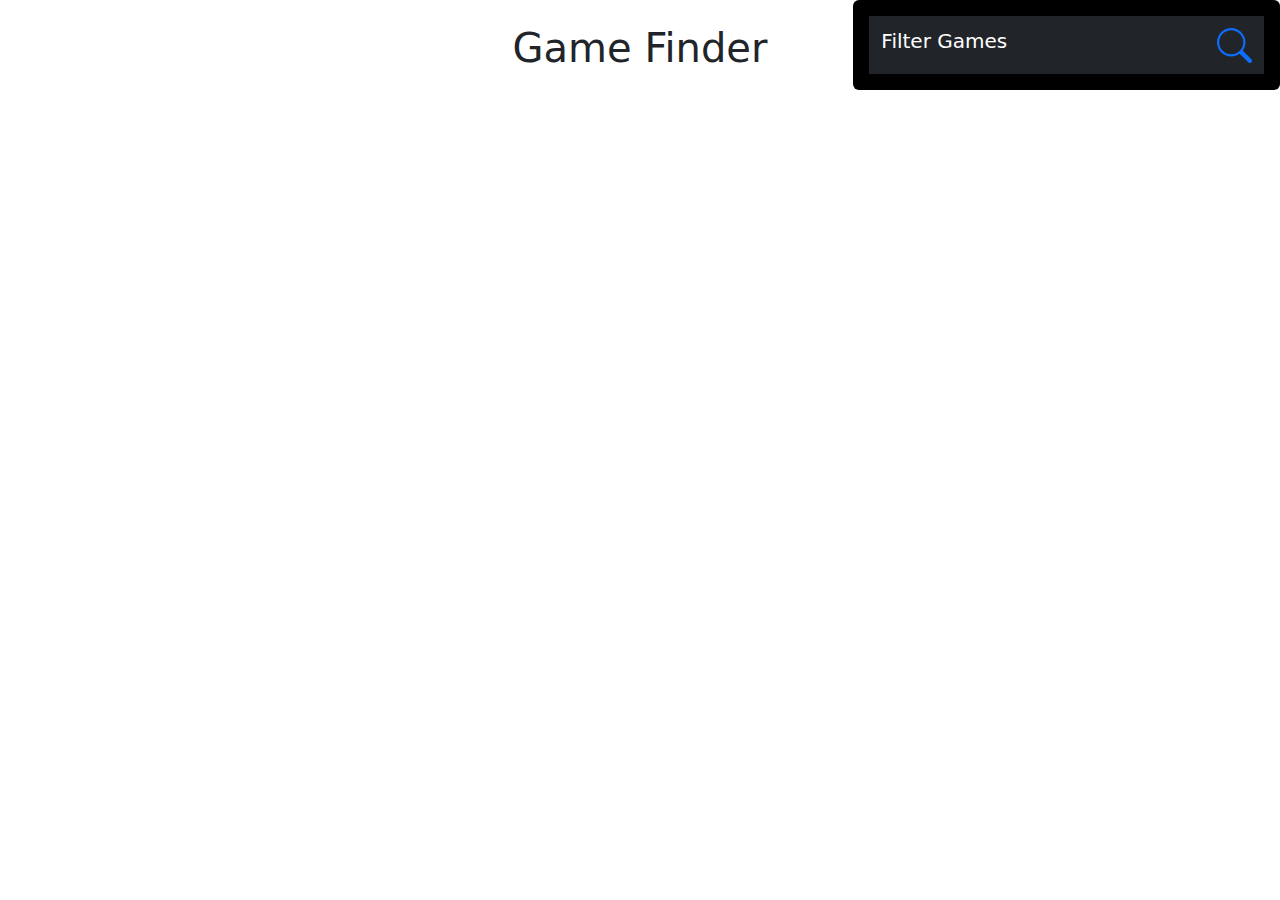
==== index.html @ aaa4d40a "nothing to see here" ====
<!DOCTYPE html>
<html lang="en">

<head>
  <meta charset="UTF-8">
  <meta name="viewport" content="width=device-width, initial-scale=1.0">
  <title>Document</title>
  <link rel="reset" href="./assets/css/reset.css" />
  <link rel="stylesheet" href="./assets/css/style.css">
  <link rel="stylesheet" href="https://cdn.jsdelivr.net/npm/bootstrap@5.1.3/dist/css/bootstrap.min.css">
</head>
<!-- <script src='./assets/js/script.js'></script> -->
<body class="container-fluid">
  <header class="row justify-content-end">
    <!-- look into bootstrap elements so that Game Finder can stay in the center and navbar can be uploaded -->
    <!-- add flex stats so that this can be in-line with filter games -->
    <h1 class="col col-sm-4 text-center pt-4" id="Title">Game Finder</h1>
    <!-- add in Google Fonts later to give it some pizazz -->
    <div class="col col-sm-4 mb-3 p-3 bg-black rounded">
      <nav class="navbar navbar-dark bg-dark">
        <div class="container-fluid">
          <h2 class="navbar-brand">Filter Games</h2>
            <a href= "./index2.html"><svg xmlns="http://www.w3.org/2000/svg" width="35" height="35" fill="currentColor" class="bi bi-search" viewBox="0 0 16 16">
              <path d="M11.742 10.344a6.5 6.5 0 1 0-1.397 1.398h-.001c.03.04.062.078.098.115l3.85 3.85a1 1 0 0 0 1.415-1.414l-3.85-3.85a1.007 1.007 0 0 0-.115-.1zM12 6.5a5.5 5.5 0 1 1-11 0 5.5 5.5 0 0 1 11 0z"/>
            </svg></a>
        </div>
      </nav>
    </div>
  </header>
  <script src="./assets/js/script.js"></script>
</body>

</html>
---- assets/css/style.css ----
/* h1 {
  display: flex;
  flex-direction: column;
  text-align: center;
  padding-top: 40px;
} */
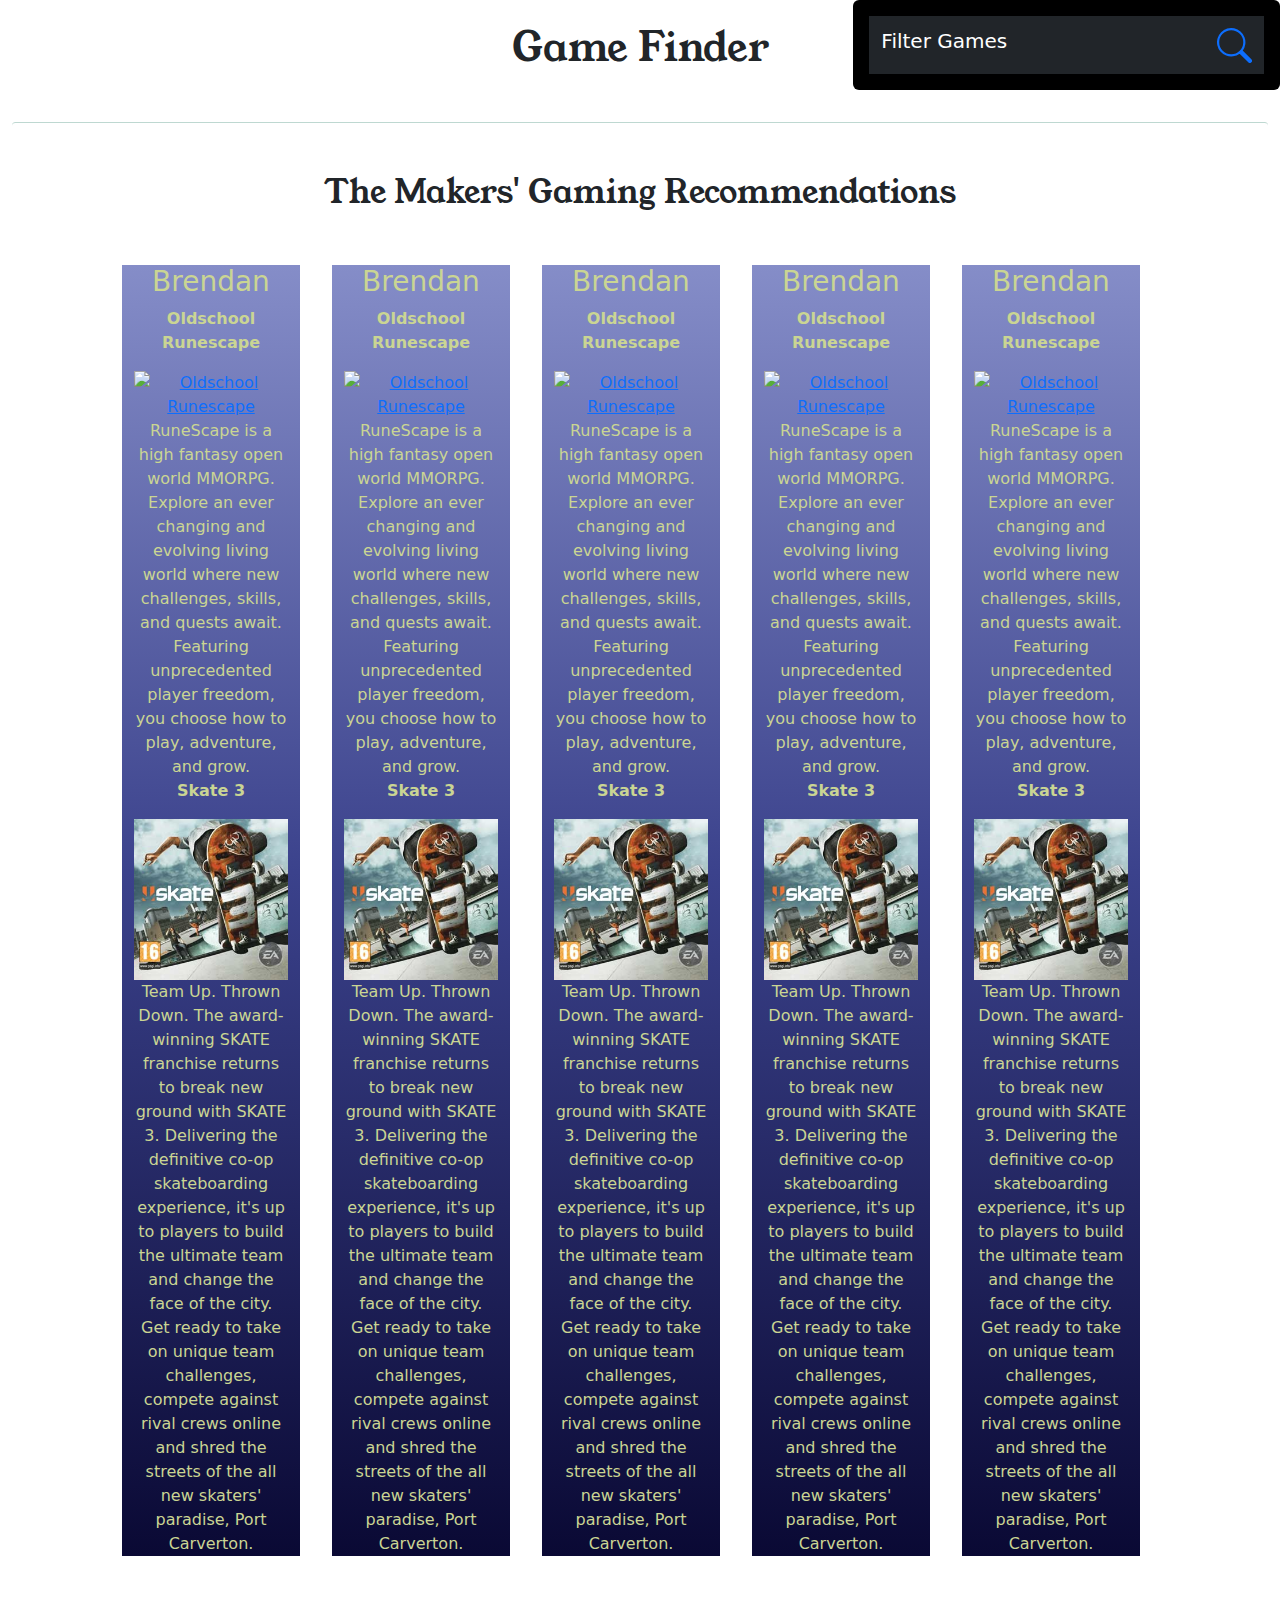
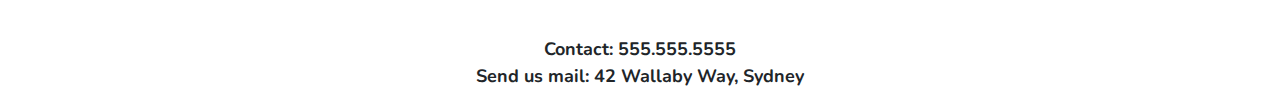
==== commit 82c67e4b: "Merge branch 'master' into newbranch" ====
--- a/index.html
+++ b/index.html
@@ -8,14 +8,25 @@
   <link rel="reset" href="./assets/css/reset.css" />
   <link rel="stylesheet" href="./assets/css/style.css">
   <link rel="stylesheet" href="https://cdn.jsdelivr.net/npm/bootstrap@5.1.3/dist/css/bootstrap.min.css">
+  
+  <link rel="preconnect" href="https://fonts.googleapis.com">
+<link rel="preconnect" href="https://fonts.gstatic.com" crossorigin>
+<link href="https://fonts.googleapis.com/css2?family=Nunito:wght@200&display=swap" rel="stylesheet">
+
+  <link rel="preconnect" href="https://fonts.googleapis.com">
+<link rel="preconnect" href="https://fonts.gstatic.com" crossorigin>
+<link href="https://fonts.googleapis.com/css2?family=Young+Serif&display=swap" rel="stylesheet">
+
 </head>
 <!-- <script src='./assets/js/script.js'></script> -->
+
 <body class="container-fluid">
+  
   <header class="row justify-content-end">
-    <!-- look into bootstrap elements so that Game Finder can stay in the center and navbar can be uploaded -->
-    <!-- add flex stats so that this can be in-line with filter games -->
-    <h1 class="col col-sm-4 text-center pt-4" id="Title">Game Finder</h1>
-    <!-- add in Google Fonts later to give it some pizazz -->
+    <!-- look into bootstrap elements so that Game Finder can stay in the center and navbar can be uploaded --DONE -->
+    <!-- add flex stats so that this can be in-line with filter games --DONE -->
+    <h1 class="col col-sm-4 text-center pt-4" id="title">Game Finder</h1>
+    <!-- add in Google Fonts later to give it some pizazz --DONE -->
     <div class="col col-sm-4 mb-3 p-3 bg-black rounded">
       <nav class="navbar navbar-dark bg-dark">
         <div class="container-fluid">
@@ -27,7 +38,71 @@
       </nav>
     </div>
   </header>
+
+  <hr id="line">
+  
+  <div class="col text-center pt-4" id="us">The Makers' Gaming Recommendations</div>
+<!-- 5 separate columns , with each person's name(picture too maybe?) and their recommended games -->
+<!-- list games with links -->
+<!-- give fiveguys class so all text is adjusted to katygreen -->
+<!-- separate columns for each person -->
+<!-- sort alphabetically -->
+<!-- keep in center of homepage -->
+<div class="container px-5 py-5"> 
+  <div class="row"> 
+      <div class="fiveGuys col-2 mx-3 bg-info img-with-text"><h3 class= "text-center">Brendan</h3>
+        <ul class= "gamename text-center">Oldschool Runescape</ul>
+            <a href="https://oldschool.runescape.com/" target="_blank"><img src="./assets/images/osrs.png" alt="Oldschool Runescape" style="object-fit:cover;"></a>RuneScape is a high fantasy open world MMORPG. Explore an ever changing and evolving living world where new challenges, skills, and quests await. Featuring unprecedented player freedom, you choose how to play, adventure, and grow.
+        </ul>
+        <ul class= "gamename text-center">Skate 3</ul>
+            <a href="https://www.ea.com/games/skate/skate-3" target="_blank"><img src="./assets/images/skate3.png" alt="Skate 3" style="object-fit:cover;"></a>Team Up. Thrown Down. The award-winning SKATE franchise returns to break new ground with SKATE 3. Delivering the definitive co-op skateboarding experience, it's up to players to build the ultimate team and change the face of the city. Get ready to take on unique team challenges, compete against rival crews online and shred the streets of the all new skaters' paradise, Port Carverton.
+        </ul>
+        
+      </div> 
+      <div class="fiveGuys col-2 mx-3 bg-info img-with-text"><h3 class= "text-center">Brendan</h3>
+        <ul class= "gamename text-center">Oldschool Runescape</ul>
+            <a href="https://oldschool.runescape.com/" target="_blank"><img src="./assets/images/osrs.png" alt="Oldschool Runescape" style="object-fit:cover;"></a>RuneScape is a high fantasy open world MMORPG. Explore an ever changing and evolving living world where new challenges, skills, and quests await. Featuring unprecedented player freedom, you choose how to play, adventure, and grow.
+        </ul>
+        <ul class= "gamename text-center">Skate 3</ul>
+            <a href="https://www.ea.com/games/skate/skate-3" target="_blank"><img src="./assets/images/skate3.png" alt="Skate 3" style="object-fit:cover;"></a>Team Up. Thrown Down. The award-winning SKATE franchise returns to break new ground with SKATE 3. Delivering the definitive co-op skateboarding experience, it's up to players to build the ultimate team and change the face of the city. Get ready to take on unique team challenges, compete against rival crews online and shred the streets of the all new skaters' paradise, Port Carverton.
+        </ul>
+        
+      </div>  
+      <div class="fiveGuys col-2 mx-3 bg-info img-with-text"><h3 class= "text-center">Brendan</h3>
+        <ul class= "gamename text-center">Oldschool Runescape</ul>
+            <a href="https://oldschool.runescape.com/" target="_blank"><img src="./assets/images/osrs.png" alt="Oldschool Runescape" style="object-fit:cover;"></a>RuneScape is a high fantasy open world MMORPG. Explore an ever changing and evolving living world where new challenges, skills, and quests await. Featuring unprecedented player freedom, you choose how to play, adventure, and grow.
+        </ul>
+        <ul class= "gamename text-center">Skate 3</ul>
+            <a href="https://www.ea.com/games/skate/skate-3" target="_blank"><img src="./assets/images/skate3.png" alt="Skate 3" style="object-fit:cover;"></a>Team Up. Thrown Down. The award-winning SKATE franchise returns to break new ground with SKATE 3. Delivering the definitive co-op skateboarding experience, it's up to players to build the ultimate team and change the face of the city. Get ready to take on unique team challenges, compete against rival crews online and shred the streets of the all new skaters' paradise, Port Carverton.
+        </ul>
+        
+      </div>  
+      <div class="fiveGuys col-2 mx-3 bg-info img-with-text"><h3 class= "text-center">Brendan</h3>
+        <ul class= "gamename text-center">Oldschool Runescape</ul>
+            <a href="https://oldschool.runescape.com/" target="_blank"><img src="./assets/images/osrs.png" alt="Oldschool Runescape" style="object-fit:cover;"></a>RuneScape is a high fantasy open world MMORPG. Explore an ever changing and evolving living world where new challenges, skills, and quests await. Featuring unprecedented player freedom, you choose how to play, adventure, and grow.
+        </ul>
+        <ul class= "gamename text-center">Skate 3</ul>
+            <a href="https://www.ea.com/games/skate/skate-3" target="_blank"><img src="./assets/images/skate3.png" alt="Skate 3" style="object-fit:cover;"></a>Team Up. Thrown Down. The award-winning SKATE franchise returns to break new ground with SKATE 3. Delivering the definitive co-op skateboarding experience, it's up to players to build the ultimate team and change the face of the city. Get ready to take on unique team challenges, compete against rival crews online and shred the streets of the all new skaters' paradise, Port Carverton.
+        </ul>
+        
+      </div>  
+      <div class="fiveGuys col-2 mx-3 bg-info img-with-text"><h3 class= "text-center">Brendan</h3>
+        <ul class= "gamename text-center">Oldschool Runescape</ul>
+            <a href="https://oldschool.runescape.com/" target="_blank"><img src="./assets/images/osrs.png" alt="Oldschool Runescape" style="object-fit:cover;"></a>RuneScape is a high fantasy open world MMORPG. Explore an ever changing and evolving living world where new challenges, skills, and quests await. Featuring unprecedented player freedom, you choose how to play, adventure, and grow.
+        </ul>
+        <ul class= "gamename text-center">Skate 3</ul>
+            <a href="https://www.ea.com/games/skate/skate-3" target="_blank"><img src="./assets/images/skate3.png" alt="Skate 3" style="object-fit:cover;"></a>Team Up. Thrown Down. The award-winning SKATE franchise returns to break new ground with SKATE 3. Delivering the definitive co-op skateboarding experience, it's up to players to build the ultimate team and change the face of the city. Get ready to take on unique team challenges, compete against rival crews online and shred the streets of the all new skaters' paradise, Port Carverton.
+        </ul>
+        
+      </div>  
+  </div> 
+</div>
+
+  <script src="https://code.jquery.com/jquery-3.5.1.min.js" integrity="sha256-9/aliU8dGd2tb6OSsuzixeV4y/faTqgFtohetphbbj0=" crossorigin="anonymous"></script>
   <script src="./assets/js/script.js"></script>
+
 </body>
-
+<footer><div class="low text-center">Contact: 555.555.5555</div> 
+  <div class="low text-center">Send us mail: 42 Wallaby Way, Sydney</div>
+  </footer>
 </html>--- a/assets/css/style.css
+++ b/assets/css/style.css
@@ -1,6 +1,58 @@
-/* h1 {
+/* game finder now has its own google font */
+#title {
+  font-family: 'Young Serif', serif;
+
+}
+/* creates a horizontal line to separate the top from the center of the screen, with some characteristics of its own */
+#line {
+  height:7px;
+  border-radius: 30px;
+  color: #00664d;
+}
+/* gaming recommendations now has its own google font */
+#us {
+  font-family: 'Young Serif', serif;
+  font-size: 32px;
+
+}
+/* gives our names and descriptions that pleasant Katygreen color in addition to a gradient background flowing from dark blue to light blue */
+.fiveGuys {
+  background: rgb(133,141,200);
+  background: linear-gradient(180deg, rgba(133,141,200,1) 0%, rgba(59,66,140,1) 47%, rgba(10,9,52,1) 100%);
+  color: #cad593;
+}
+/* any game names have their own font pool/size */
+.gamename {
+  text-align: center;
+  width: 100%;
+  color: #cad593;
+  font-weight: bold;
+  padding-left: 0;
+}
+/* aligns images with the text within the 5 columns so that the images do not make the text display out of order */
+.img-with-text {
+  text-align: center;
+  width: [width of img];
+}
+/* secondary confirmation to make sure text aligns with image, making sure nothing flies all over the screen */
+.img-with-text img {
+  display: block;
+  margin: 0 auto;
+}
+img {
   display: flex;
-  flex-direction: column;
-  text-align: center;
-  padding-top: 40px;
-} */+  width: 100%;
+}
+/* aligns footer to bottom center */
+footer {
+  position: relative;
+  bottom: 0;
+  width: 100%;
+  margin-top: 2rem;
+}
+/* footer words now have their own google font */
+.low {
+  font-family: 'Nunito', sans-serif;
+  font-weight: bold;
+  font-size: 18px;
+}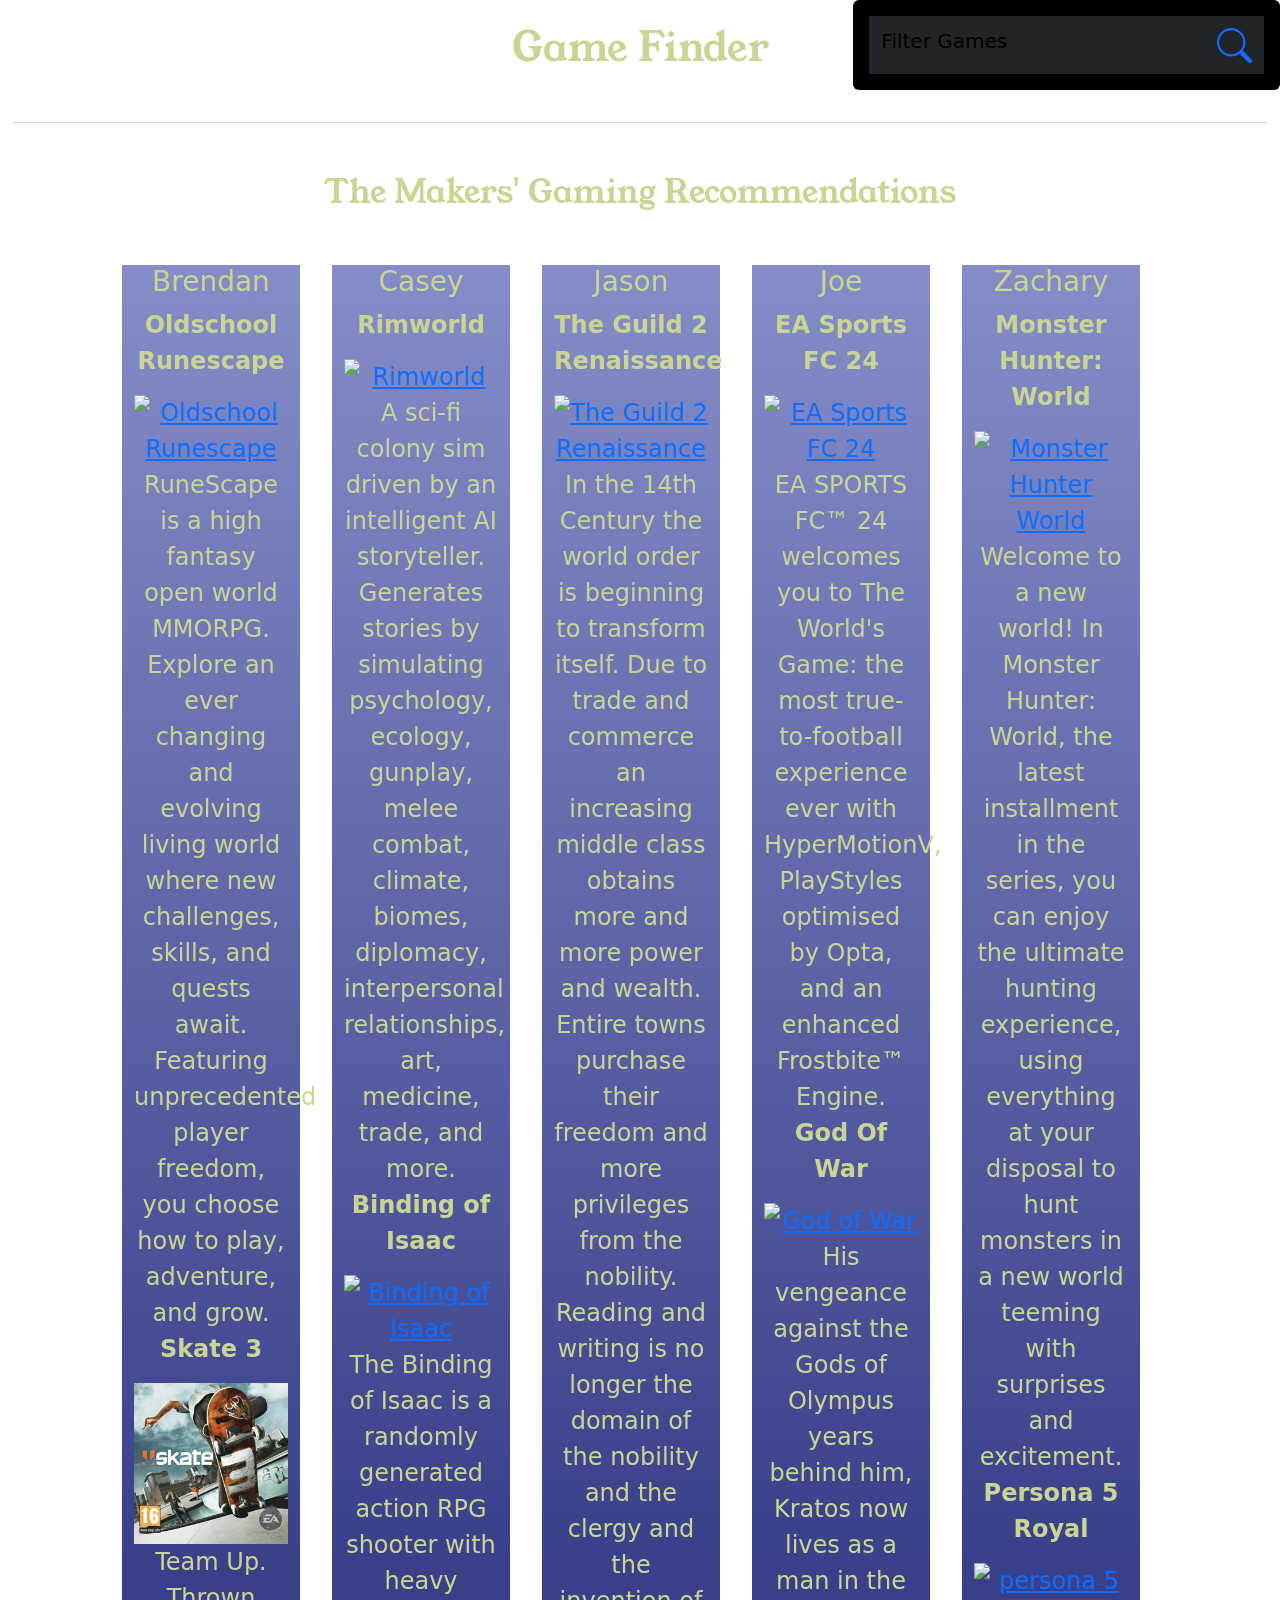
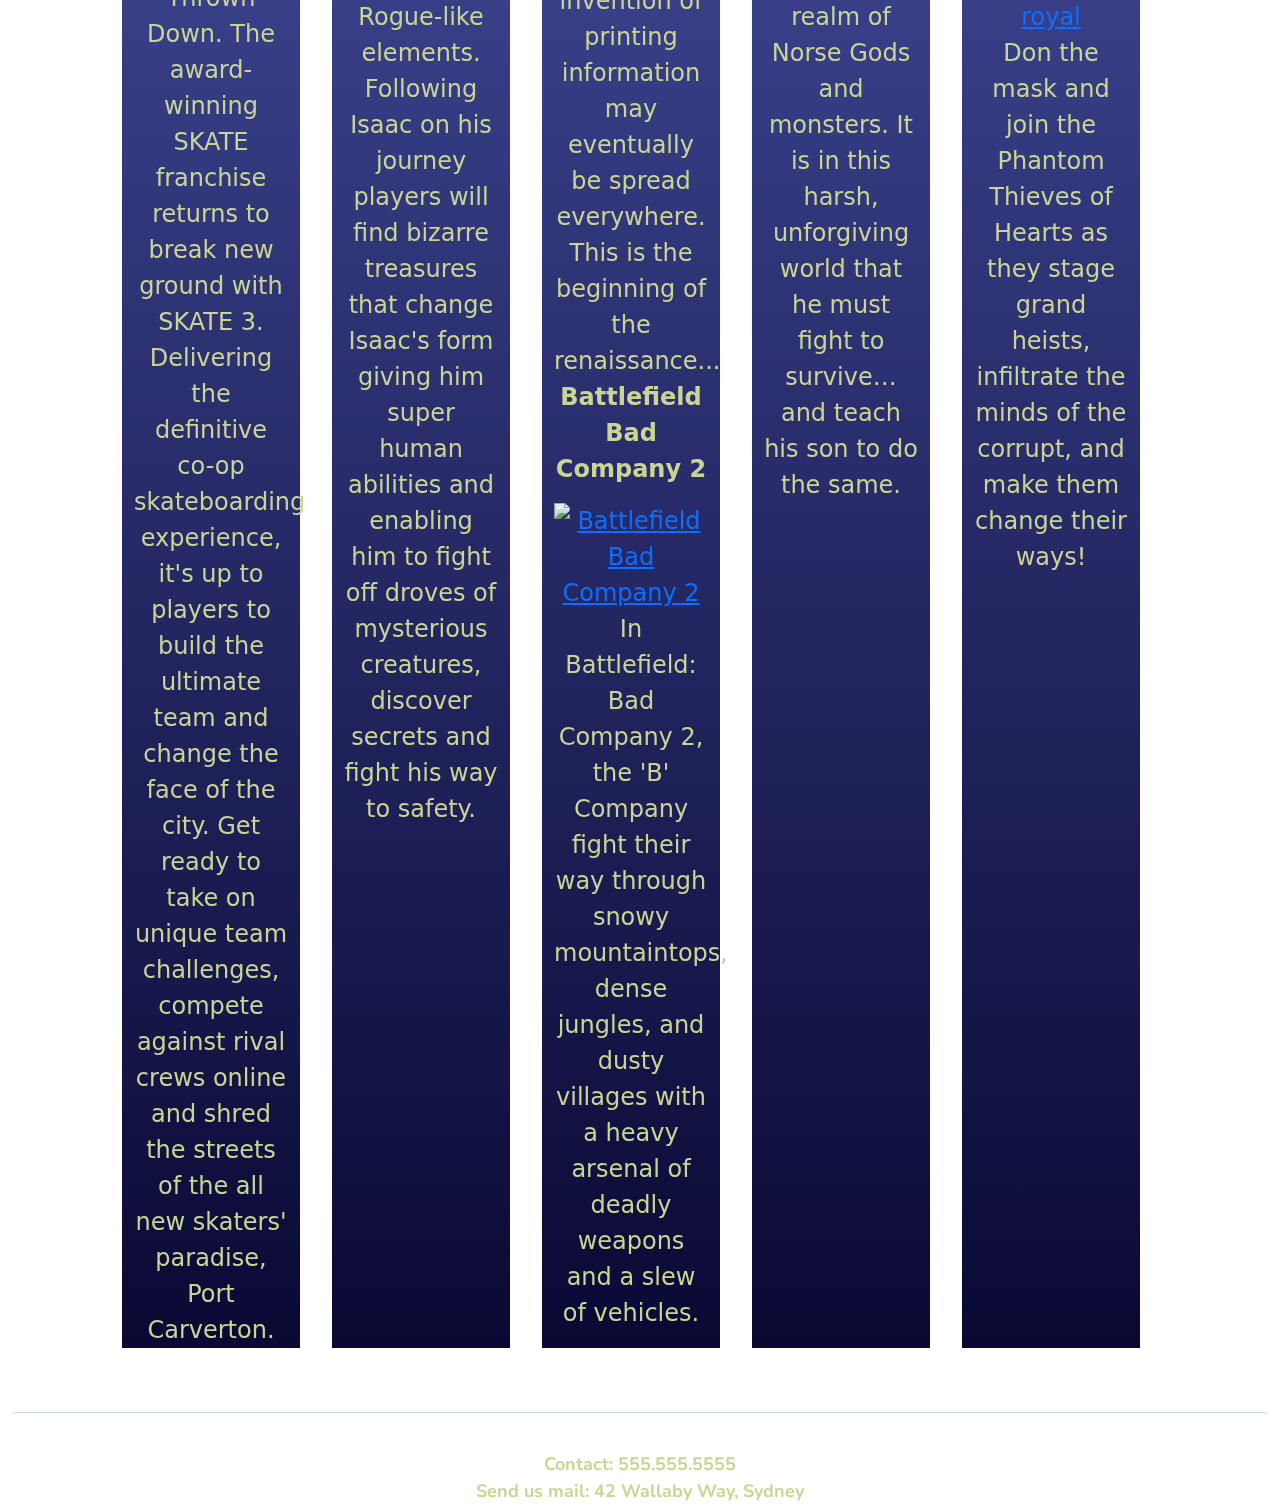
==== commit a8763b6b: "Merge branch 'master' of https://github.com/KeeslingB/group1" ====
--- a/index.html
+++ b/index.html
@@ -7,6 +7,7 @@
   <title>Document</title>
   <link rel="reset" href="./assets/css/reset.css" />
   <link rel="stylesheet" href="./assets/css/style.css">
+  <link rel="stylesheet" href="./assets/css/form.css">
   <link rel="stylesheet" href="https://cdn.jsdelivr.net/npm/bootstrap@5.1.3/dist/css/bootstrap.min.css">
   
   <link rel="preconnect" href="https://fonts.googleapis.com">
@@ -21,6 +22,9 @@
 <!-- <script src='./assets/js/script.js'></script> -->
 
 <body class="container-fluid">
+  <video autoplay muted loop id="myVideo">
+    <source src="./assets/mp4/bokeh_blink_blink_2.mov" type="video/mp4">
+  </video>
   
   <header class="row justify-content-end">
     <!-- look into bootstrap elements so that Game Finder can stay in the center and navbar can be uploaded --DONE -->
@@ -28,10 +32,10 @@
     <h1 class="col col-sm-4 text-center pt-4" id="title">Game Finder</h1>
     <!-- add in Google Fonts later to give it some pizazz --DONE -->
     <div class="col col-sm-4 mb-3 p-3 bg-black rounded">
-      <nav class="navbar navbar-dark bg-dark">
+      <nav class="navbar bg-dark">
         <div class="container-fluid">
           <h2 class="navbar-brand">Filter Games</h2>
-            <a href= "./index2.html"><svg xmlns="http://www.w3.org/2000/svg" width="35" height="35" fill="currentColor" class="bi bi-search" viewBox="0 0 16 16">
+            <a href= "./fake-index.html" target="_blank"><svg xmlns="http://www.w3.org/2000/svg" width="35" height="35" fill="currentColor" class="bi bi-search" viewBox="0 0 16 16">
               <path d="M11.742 10.344a6.5 6.5 0 1 0-1.397 1.398h-.001c.03.04.062.078.098.115l3.85 3.85a1 1 0 0 0 1.415-1.414l-3.85-3.85a1.007 1.007 0 0 0-.115-.1zM12 6.5a5.5 5.5 0 1 1-11 0 5.5 5.5 0 0 1 11 0z"/>
             </svg></a>
         </div>
@@ -42,6 +46,7 @@
   <hr id="line">
   
   <div class="col text-center pt-4" id="us">The Makers' Gaming Recommendations</div>
+
 <!-- 5 separate columns , with each person's name(picture too maybe?) and their recommended games -->
 <!-- list games with links -->
 <!-- give fiveguys class so all text is adjusted to katygreen -->
@@ -59,39 +64,40 @@
         </ul>
         
       </div> 
-      <div class="fiveGuys col-2 mx-3 bg-info img-with-text"><h3 class= "text-center">Brendan</h3>
-        <ul class= "gamename text-center">Oldschool Runescape</ul>
-            <a href="https://oldschool.runescape.com/" target="_blank"><img src="./assets/images/osrs.png" alt="Oldschool Runescape" style="object-fit:cover;"></a>RuneScape is a high fantasy open world MMORPG. Explore an ever changing and evolving living world where new challenges, skills, and quests await. Featuring unprecedented player freedom, you choose how to play, adventure, and grow.
+      <div class="fiveGuys col-2 mx-3 bg-info img-with-text"><h3 class= "text-center">Casey</h3>
+        <ul class= "gamename text-center">Rimworld</ul>
+            <a href="https://store.steampowered.com/app/294100/RimWorld/" target="_blank"><img src="./assets/images/rimworld.png" alt="Rimworld" style="object-fit:cover;"></a>A sci-fi colony sim driven by an intelligent AI storyteller. Generates stories by simulating psychology, ecology, gunplay, melee combat, climate, biomes, diplomacy, interpersonal relationships, art, medicine, trade, and more.
+
         </ul>
-        <ul class= "gamename text-center">Skate 3</ul>
-            <a href="https://www.ea.com/games/skate/skate-3" target="_blank"><img src="./assets/images/skate3.png" alt="Skate 3" style="object-fit:cover;"></a>Team Up. Thrown Down. The award-winning SKATE franchise returns to break new ground with SKATE 3. Delivering the definitive co-op skateboarding experience, it's up to players to build the ultimate team and change the face of the city. Get ready to take on unique team challenges, compete against rival crews online and shred the streets of the all new skaters' paradise, Port Carverton.
+        <ul class= "gamename text-center">Binding of Isaac</ul>
+            <a href="https://store.steampowered.com/app/250900/The_Binding_of_Isaac_Rebirth/" target="_blank"><img src="./assets/images/bindingofisaac.png" alt="Binding of Isaac" style="object-fit:cover;"></a>The Binding of Isaac is a randomly generated action RPG shooter with heavy Rogue-like elements. Following Isaac on his journey players will find bizarre treasures that change Isaac's form giving him super human abilities and enabling him to fight off droves of mysterious creatures, discover secrets and fight his way to safety.
         </ul>
         
       </div>  
-      <div class="fiveGuys col-2 mx-3 bg-info img-with-text"><h3 class= "text-center">Brendan</h3>
-        <ul class= "gamename text-center">Oldschool Runescape</ul>
-            <a href="https://oldschool.runescape.com/" target="_blank"><img src="./assets/images/osrs.png" alt="Oldschool Runescape" style="object-fit:cover;"></a>RuneScape is a high fantasy open world MMORPG. Explore an ever changing and evolving living world where new challenges, skills, and quests await. Featuring unprecedented player freedom, you choose how to play, adventure, and grow.
+      <div class="fiveGuys col-2 mx-3 bg-info img-with-text"><h3 class= "text-center">Jason</h3>
+        <ul class= "gamename text-center">The Guild 2 Renaissance</ul>
+            <a href="https://store.steampowered.com/app/39680/The_Guild_II_Renaissance/" target="_blank"><img src="./assets/images/guild2renaissance.png" alt="The Guild 2 Renaissance" style="object-fit:cover;"></a>In the 14th Century the world order is beginning to transform itself. Due to trade and commerce an increasing middle class obtains more and more power and wealth. Entire towns purchase their freedom and more privileges from the nobility. Reading and writing is no longer the domain of the nobility and the clergy and the invention of printing information may eventually be spread everywhere. This is the beginning of the renaissance...
         </ul>
-        <ul class= "gamename text-center">Skate 3</ul>
-            <a href="https://www.ea.com/games/skate/skate-3" target="_blank"><img src="./assets/images/skate3.png" alt="Skate 3" style="object-fit:cover;"></a>Team Up. Thrown Down. The award-winning SKATE franchise returns to break new ground with SKATE 3. Delivering the definitive co-op skateboarding experience, it's up to players to build the ultimate team and change the face of the city. Get ready to take on unique team challenges, compete against rival crews online and shred the streets of the all new skaters' paradise, Port Carverton.
+        <ul class= "gamename text-center">Battlefield Bad Company 2</ul>
+            <a href="https://www.ea.com/games/battlefield-bad-company-2" target="_blank"><img src="./assets/images/bfbc2.png" alt="Battlefield Bad Company 2" style="object-fit:cover;"></a>In Battlefield: Bad Company 2, the 'B' Company fight their way through snowy mountaintops, dense jungles, and dusty villages with a heavy arsenal of deadly weapons and a slew of vehicles.
         </ul>
         
       </div>  
-      <div class="fiveGuys col-2 mx-3 bg-info img-with-text"><h3 class= "text-center">Brendan</h3>
-        <ul class= "gamename text-center">Oldschool Runescape</ul>
-            <a href="https://oldschool.runescape.com/" target="_blank"><img src="./assets/images/osrs.png" alt="Oldschool Runescape" style="object-fit:cover;"></a>RuneScape is a high fantasy open world MMORPG. Explore an ever changing and evolving living world where new challenges, skills, and quests await. Featuring unprecedented player freedom, you choose how to play, adventure, and grow.
+      <div class="fiveGuys col-2 mx-3 bg-info img-with-text"><h3 class= "text-center">Joe</h3>
+        <ul class= "gamename text-center">EA Sports FC 24</ul>
+            <a href="https://store.steampowered.com/app/2195250/EA_SPORTS_FC_24/" target="_blank"><img src="./assets/images/eafc24.png" alt="EA Sports FC 24" style="object-fit:cover;"></a>EA SPORTS FC™ 24 welcomes you to The World's Game: the most true-to-football experience ever with HyperMotionV, PlayStyles optimised by Opta, and an enhanced Frostbite™ Engine.
         </ul>
-        <ul class= "gamename text-center">Skate 3</ul>
-            <a href="https://www.ea.com/games/skate/skate-3" target="_blank"><img src="./assets/images/skate3.png" alt="Skate 3" style="object-fit:cover;"></a>Team Up. Thrown Down. The award-winning SKATE franchise returns to break new ground with SKATE 3. Delivering the definitive co-op skateboarding experience, it's up to players to build the ultimate team and change the face of the city. Get ready to take on unique team challenges, compete against rival crews online and shred the streets of the all new skaters' paradise, Port Carverton.
+        <ul class= "gamename text-center">God Of War</ul>
+            <a href="https://store.steampowered.com/app/1593500/God_of_War/" target="_blank"><img src="./assets/images/godofwar.png" alt="God of War" style="object-fit:cover;"></a>His vengeance against the Gods of Olympus years behind him, Kratos now lives as a man in the realm of Norse Gods and monsters. It is in this harsh, unforgiving world that he must fight to survive… and teach his son to do the same.
         </ul>
         
       </div>  
-      <div class="fiveGuys col-2 mx-3 bg-info img-with-text"><h3 class= "text-center">Brendan</h3>
-        <ul class= "gamename text-center">Oldschool Runescape</ul>
-            <a href="https://oldschool.runescape.com/" target="_blank"><img src="./assets/images/osrs.png" alt="Oldschool Runescape" style="object-fit:cover;"></a>RuneScape is a high fantasy open world MMORPG. Explore an ever changing and evolving living world where new challenges, skills, and quests await. Featuring unprecedented player freedom, you choose how to play, adventure, and grow.
+      <div class="fiveGuys col-2 mx-3 bg-info img-with-text"><h3 class= "text-center">Zachary</h3>
+        <ul class= "gamename text-center">Monster Hunter: World</ul>
+            <a href="https://store.steampowered.com/app/582010/Monster_Hunter_World/" target="_blank"><img src="./assets/images/mhw.png" alt="Monster Hunter World" style="object-fit:cover;"></a>Welcome to a new world! In Monster Hunter: World, the latest installment in the series, you can enjoy the ultimate hunting experience, using everything at your disposal to hunt monsters in a new world teeming with surprises and excitement.
         </ul>
-        <ul class= "gamename text-center">Skate 3</ul>
-            <a href="https://www.ea.com/games/skate/skate-3" target="_blank"><img src="./assets/images/skate3.png" alt="Skate 3" style="object-fit:cover;"></a>Team Up. Thrown Down. The award-winning SKATE franchise returns to break new ground with SKATE 3. Delivering the definitive co-op skateboarding experience, it's up to players to build the ultimate team and change the face of the city. Get ready to take on unique team challenges, compete against rival crews online and shred the streets of the all new skaters' paradise, Port Carverton.
+        <ul class= "gamename text-center">Persona 5 Royal</ul>
+            <a href="https://store.steampowered.com/app/1687950/Persona_5_Royal/" target="_blank"><img src="./assets/images/persona5royal.png" alt="persona 5 royal" style="object-fit:cover;"></a>Don the mask and join the Phantom Thieves of Hearts as they stage grand heists, infiltrate the minds of the corrupt, and make them change their ways!
         </ul>
         
       </div>  
@@ -102,6 +108,9 @@
   <script src="./assets/js/script.js"></script>
 
 </body>
+
+<hr id="line">
+
 <footer><div class="low text-center">Contact: 555.555.5555</div> 
   <div class="low text-center">Send us mail: 42 Wallaby Way, Sydney</div>
   </footer>
--- a/assets/css/style.css
+++ b/assets/css/style.css
@@ -1,7 +1,11 @@
 /* game finder now has its own google font */
 #title {
   font-family: 'Young Serif', serif;
+  color: #cad593;
 
+}
+.navbar-brand {
+  color: #cad593;
 }
 /* creates a horizontal line to separate the top from the center of the screen, with some characteristics of its own */
 #line {
@@ -13,6 +17,7 @@
 #us {
   font-family: 'Young Serif', serif;
   font-size: 32px;
+  color: #cad593;
 
 }
 /* gives our names and descriptions that pleasant Katygreen color in addition to a gradient background flowing from dark blue to light blue */
@@ -55,4 +60,5 @@
   font-family: 'Nunito', sans-serif;
   font-weight: bold;
   font-size: 18px;
+  color: #cad593;
 }--- a/assets/css/form.css
+++ b/assets/css/form.css
@@ -0,0 +1,62 @@
+* {
+  box-sizing: border-box;
+}
+
+body {
+  margin: 0;
+  font-family: Arial;
+  font-size: 17px;
+}
+
+#myVideo {
+  position: fixed;
+  z-index: -1;
+  right: 0;
+  top: 0;
+  min-width: 100%; 
+  min-height: 100%;
+}
+
+.content {
+  position: relative;
+  top: 0;
+  color: #f1f1f1;
+  width: 100%;
+  
+}
+
+h1 {
+  font-size: 60px;
+  text-align: center;
+}
+
+
+.about {
+  position: relative;
+  top: 10%;
+  font-size: 30px;
+  color: #f1f1f1;
+  width: 100%;
+  padding-right: 30%;
+}
+
+.box {
+  height: 30px;
+}
+
+.content-img {
+  position: relative;
+  top: 40%;
+  
+  color: #f1f1f1;
+  width: 100%;
+  
+}
+
+.row {
+  position: relative;
+  top: 35%;
+  text-align: center;
+  color: #f1f1f1;
+  font-size: 24px;
+}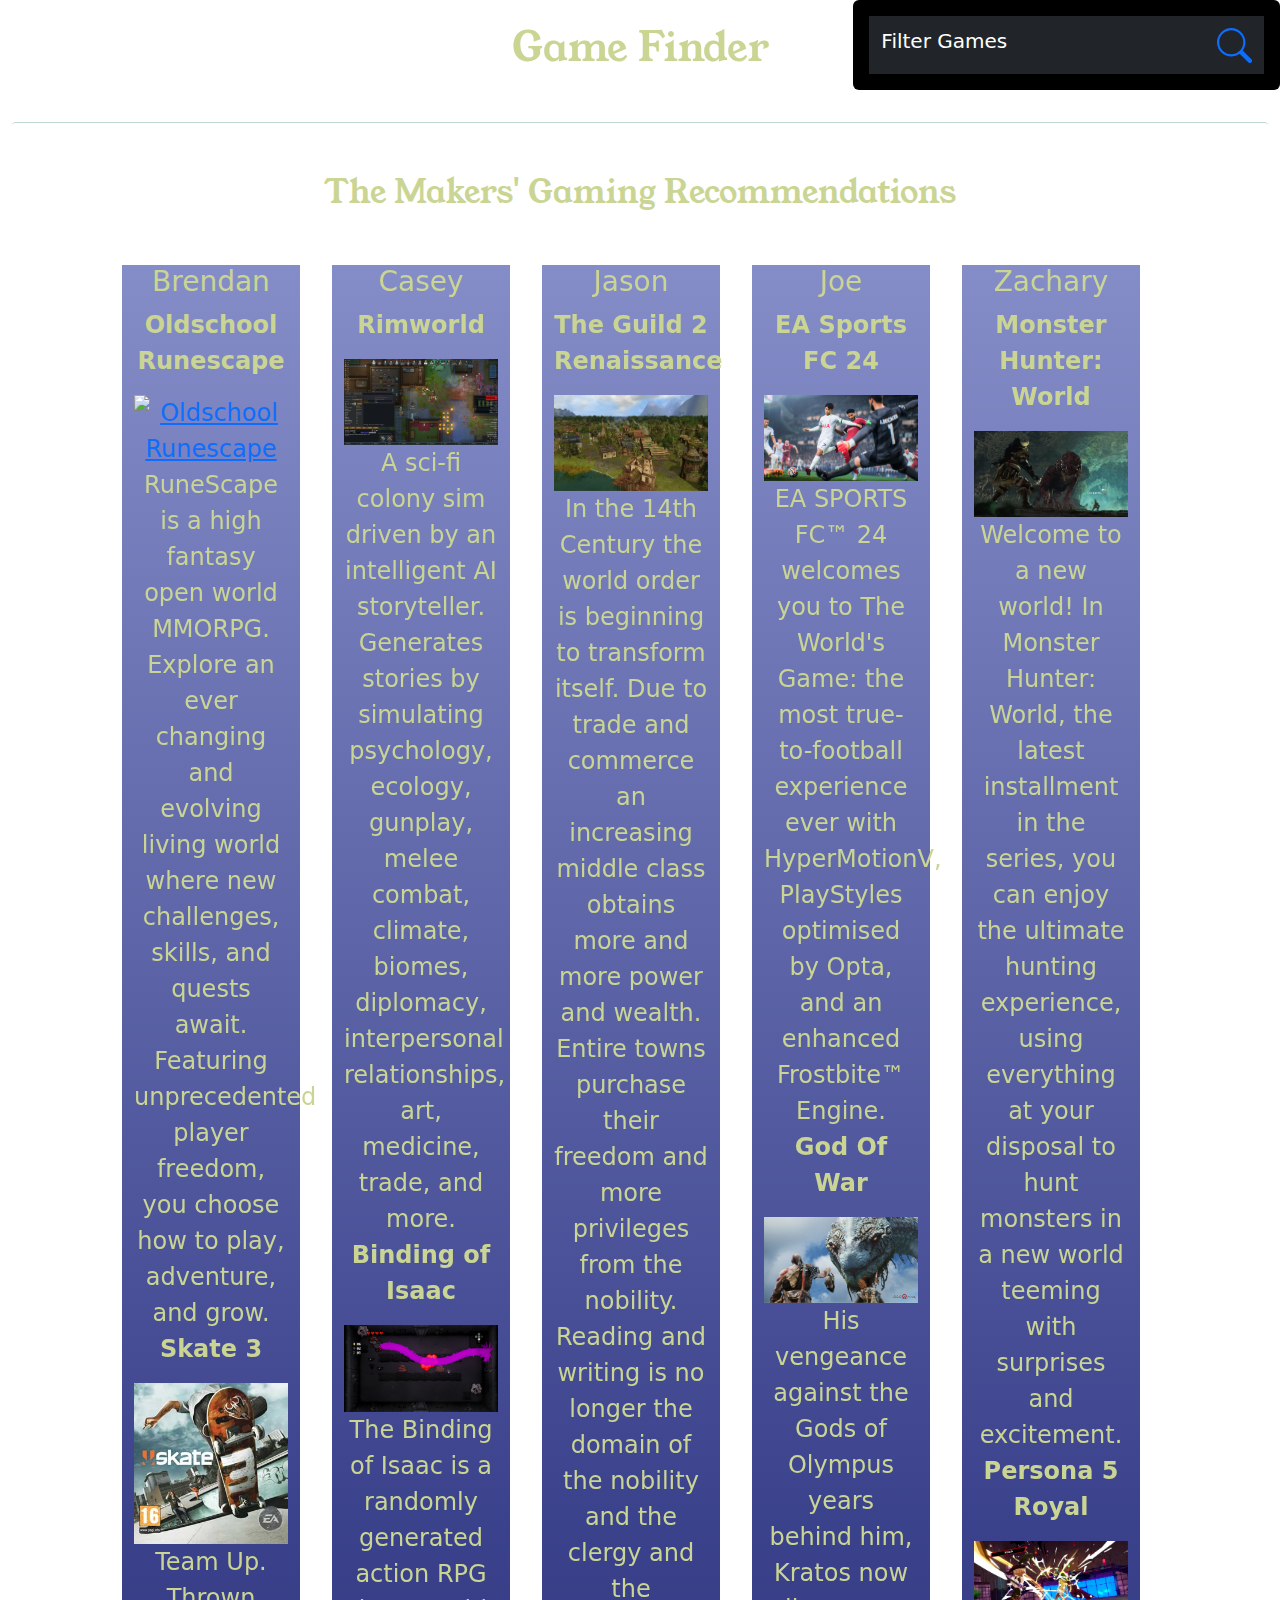
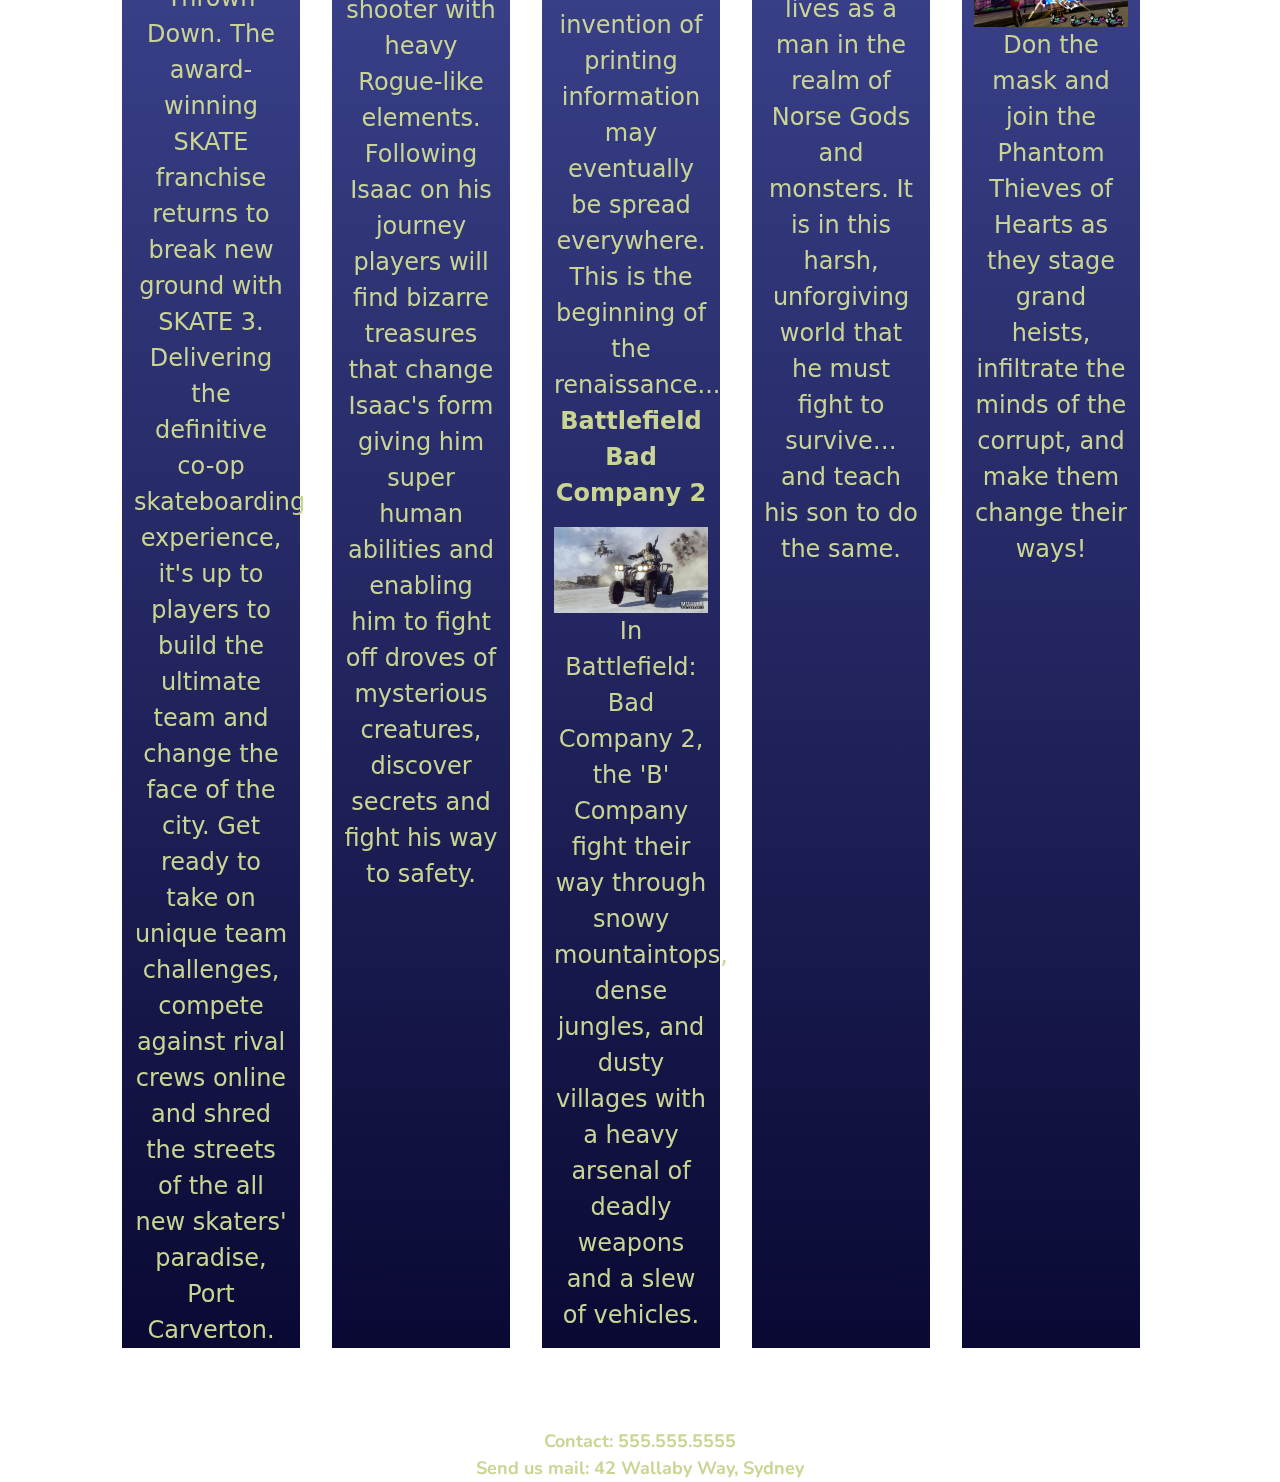
==== commit b77c38fa: "Merge branch 'master' into final-maybe" ====
--- a/index.html
+++ b/index.html
@@ -20,7 +20,6 @@
 
 </head>
 <!-- <script src='./assets/js/script.js'></script> -->
-
 <body class="container-fluid">
   <video autoplay muted loop id="myVideo">
     <source src="./assets/mp4/bokeh_blink_blink_2.mov" type="video/mp4">
@@ -32,7 +31,7 @@
     <h1 class="col col-sm-4 text-center pt-4" id="title">Game Finder</h1>
     <!-- add in Google Fonts later to give it some pizazz --DONE -->
     <div class="col col-sm-4 mb-3 p-3 bg-black rounded">
-      <nav class="navbar bg-dark">
+      <nav class="navbar navbar-dark bg-dark">
         <div class="container-fluid">
           <h2 class="navbar-brand">Filter Games</h2>
             <a href= "./fake-index.html" target="_blank"><svg xmlns="http://www.w3.org/2000/svg" width="35" height="35" fill="currentColor" class="bi bi-search" viewBox="0 0 16 16">
@@ -108,9 +107,6 @@
   <script src="./assets/js/script.js"></script>
 
 </body>
-
-<hr id="line">
-
 <footer><div class="low text-center">Contact: 555.555.5555</div> 
   <div class="low text-center">Send us mail: 42 Wallaby Way, Sydney</div>
   </footer>
--- a/assets/css/form.css
+++ b/assets/css/form.css
@@ -10,7 +10,6 @@
 
 #myVideo {
   position: fixed;
-  z-index: -1;
   right: 0;
   top: 0;
   min-width: 100%; 
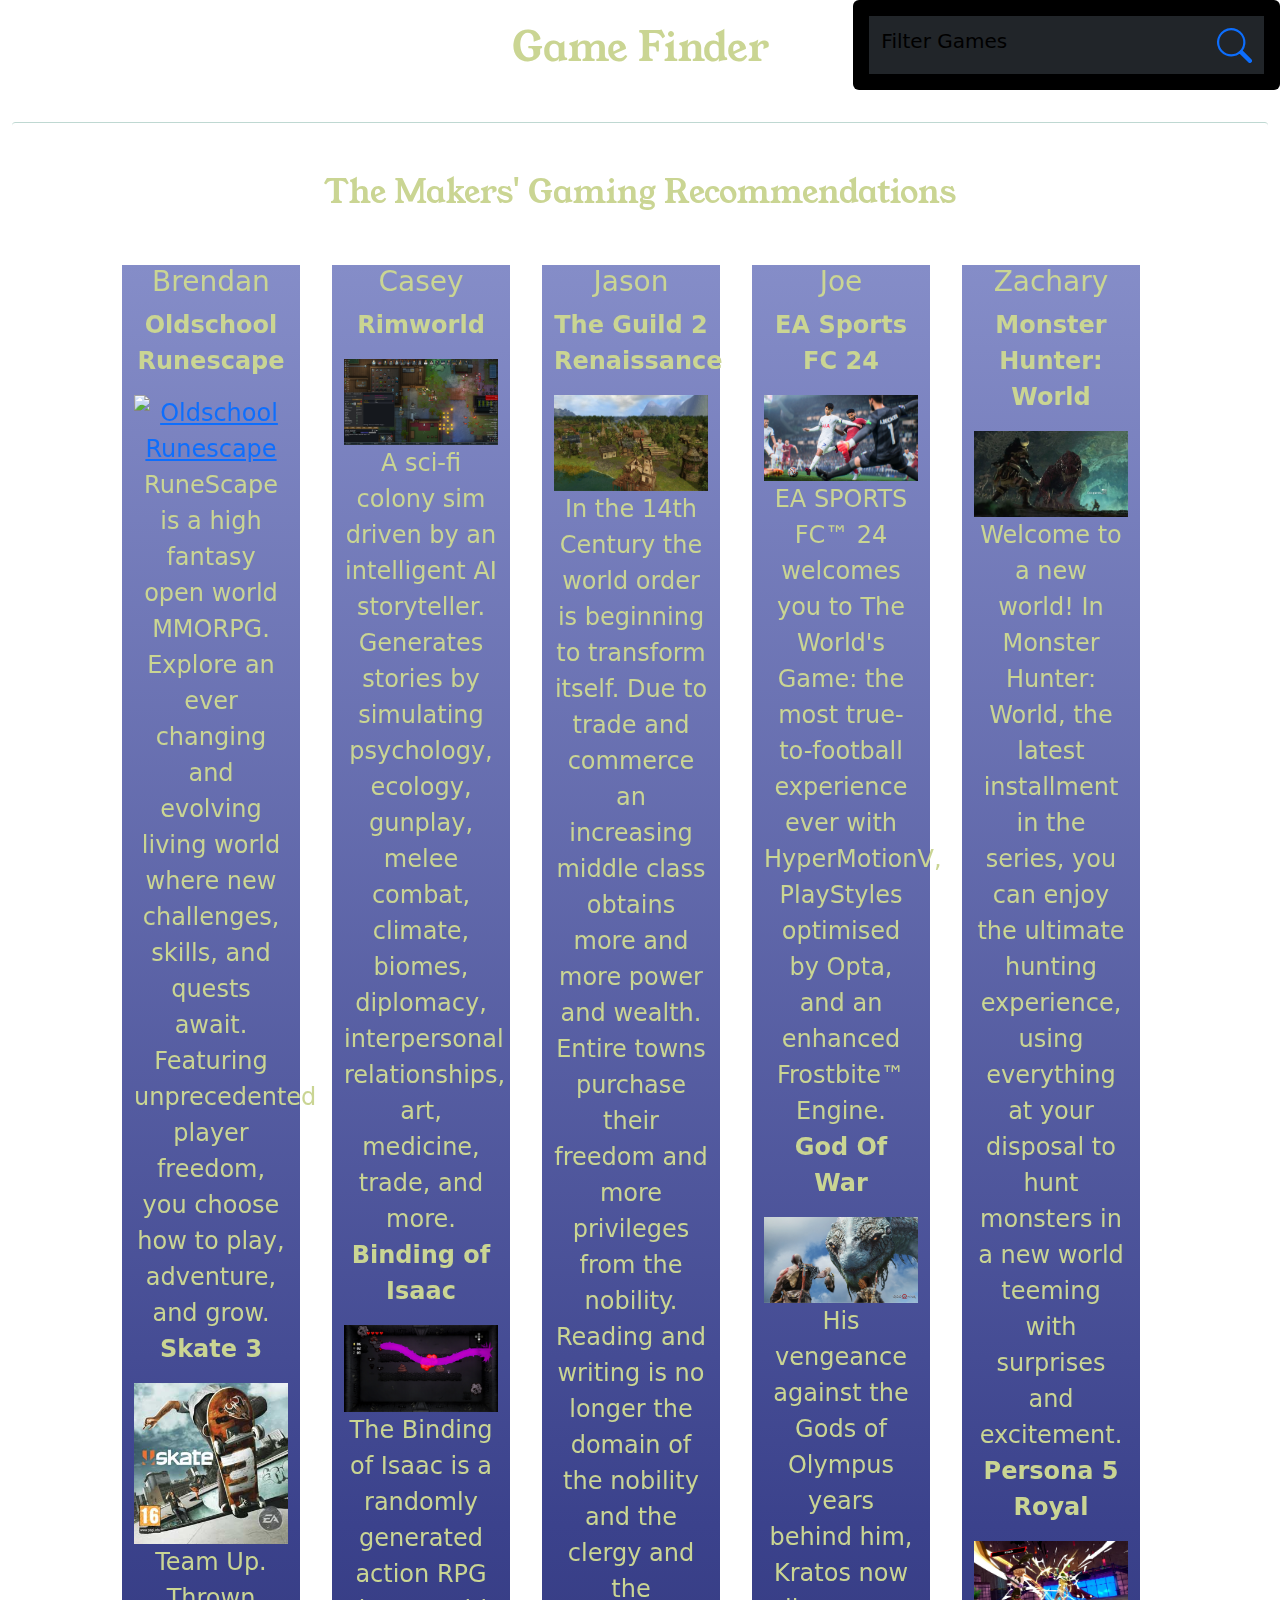
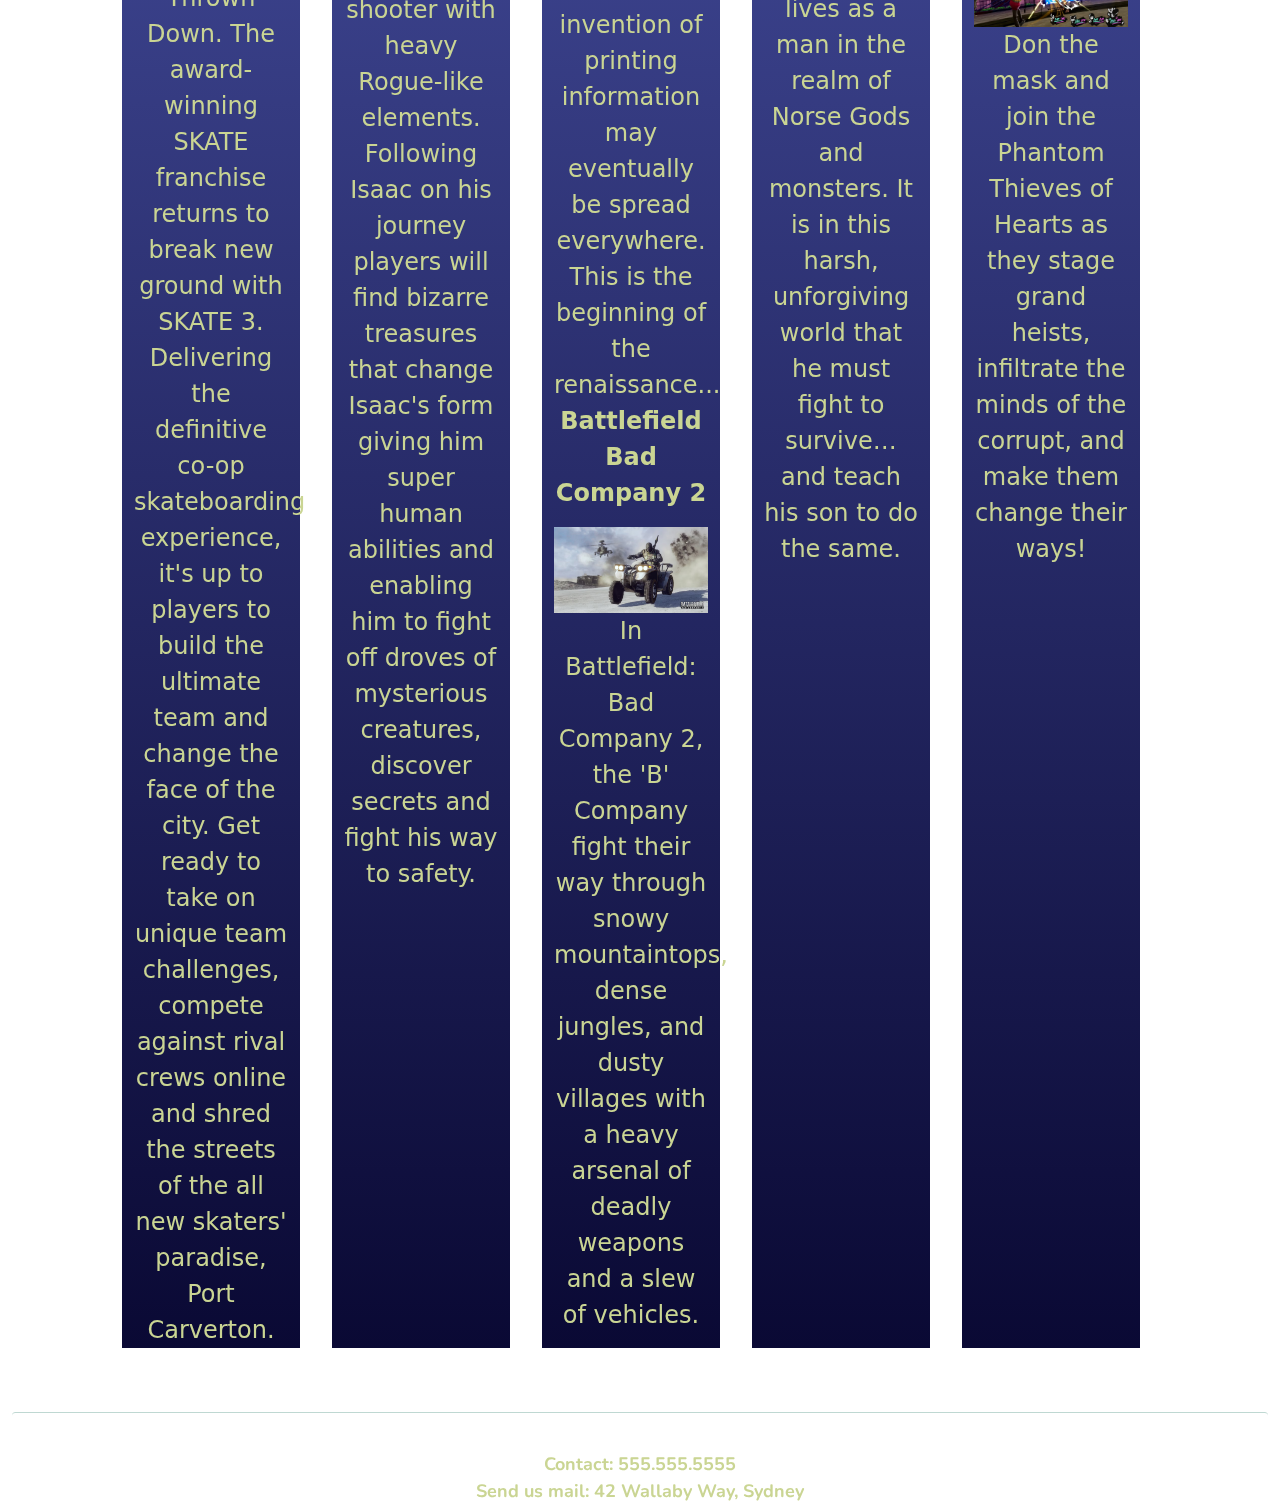
==== commit 1bbabdbc: "katy it's green" ====
--- a/index.html
+++ b/index.html
@@ -31,7 +31,7 @@
     <h1 class="col col-sm-4 text-center pt-4" id="title">Game Finder</h1>
     <!-- add in Google Fonts later to give it some pizazz --DONE -->
     <div class="col col-sm-4 mb-3 p-3 bg-black rounded">
-      <nav class="navbar navbar-dark bg-dark">
+      <nav class="navbar bg-dark">
         <div class="container-fluid">
           <h2 class="navbar-brand">Filter Games</h2>
             <a href= "./fake-index.html" target="_blank"><svg xmlns="http://www.w3.org/2000/svg" width="35" height="35" fill="currentColor" class="bi bi-search" viewBox="0 0 16 16">
@@ -107,6 +107,9 @@
   <script src="./assets/js/script.js"></script>
 
 </body>
+
+<hr id="line">
+
 <footer><div class="low text-center">Contact: 555.555.5555</div> 
   <div class="low text-center">Send us mail: 42 Wallaby Way, Sydney</div>
   </footer>
--- a/assets/css/form.css
+++ b/assets/css/form.css
@@ -10,6 +10,7 @@
 
 #myVideo {
   position: fixed;
+  z-index: -1;
   right: 0;
   top: 0;
   min-width: 100%; 
